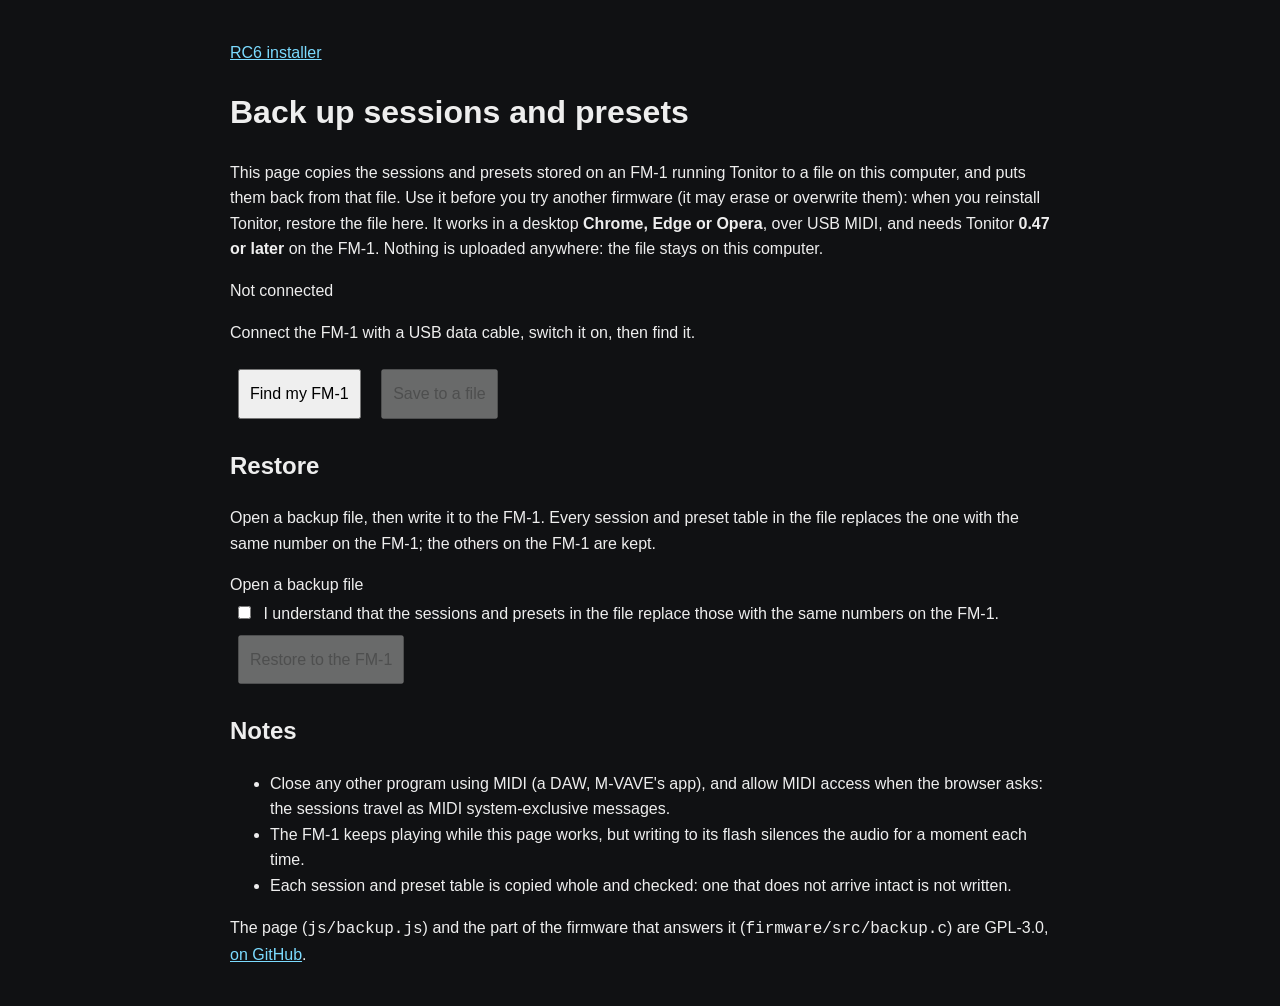
==== browser/backup/index.html @ bda4c11b "Release bocjuhn 1.0 RC6 with living engine visuals and browser player" ====
<!doctype html><html lang="en"><meta charset="utf-8"><meta name="viewport" content="width=device-width,initial-scale=1"><title>bocjuhn — backup</title><style>body{max-width:820px;margin:40px auto;padding:0 24px;background:#101113;color:#eee;font:16px/1.6 Arial}a{color:#7bdbff}button,input{font:inherit;margin:8px;padding:10px}pre{white-space:pre-wrap}section{margin:24px 0}.bar{height:10px;background:#333}.bar>div{height:10px;background:#7bdbff}</style><a href="../install.html">RC6 installer</a><main>
<h1>Back up sessions and presets</h1>
<p>This page copies the sessions and presets stored on an FM-1 running Tonitor to a file on this computer, and
  puts them back from that file. Use it before you try another firmware (it may erase or overwrite them): when
  you reinstall Tonitor, restore the file here. It works in a desktop <b>Chrome, Edge or Opera</b>, over USB
  MIDI, and needs Tonitor <b>0.47 or later</b> on the FM-1. Nothing is uploaded anywhere: the file stays on this
  computer.</p>

<div class="panel" aria-live="polite">
  <p class="status" id="status">Not connected</p>
  <p class="detail" id="detail">Connect the FM-1 with a USB data cable, switch it on, then find it.</p>
  <dl class="dev" id="facts" hidden>
    <dt>On the FM-1</dt><dd id="f-dev"></dd>
    <dt>In the file</dt><dd id="f-file">no file opened</dd>
  </dl>
  <div class="bar" id="bar" hidden><div></div></div>
  <div class="cta">
    <button class="btn" id="connect">Find my FM-1</button>
    <button class="btn primary" id="save" disabled>Save to a file</button>
  </div>
</div>

<h2>Restore</h2>
<div class="panel">
  <p>Open a backup file, then write it to the FM-1. Every session and preset table in the file
    replaces the one with the same number on the FM-1; the others on the FM-1 are kept.</p>
  <div class="cta">
    <label class="btn" for="file">Open a backup file</label>
    <input type="file" id="file" accept=".json,application/json" hidden>
  </div>
  <label class="check"><input type="checkbox" id="agree">
    <span>I understand that the sessions and presets in the file replace those with the same numbers on the
      FM-1.</span></label>
  <div class="cta">
    <button class="btn primary" id="restore" disabled>Restore to the FM-1</button>
  </div>
  <div aria-live="polite">
    <p class="status" id="r-status" hidden></p>
    <p class="detail" id="r-detail" hidden></p>
    <div class="bar" id="r-bar" hidden><div></div></div>
  </div>
</div>

<h2>Notes</h2>
<ul>
  <li>Close any other program using MIDI (a DAW, M-VAVE's app), and allow MIDI access when the browser asks:
    the sessions travel as MIDI system-exclusive messages.</li>
  <li>The FM-1 keeps playing while this page works, but writing to its flash silences the audio for a moment
    each time.</li>
  <li>Each session and preset table is copied whole and checked: one that does not arrive intact is not written.</li>
</ul>
<p class="note">The page (<code>js/backup.js</code>) and the part of the firmware that answers it
  (<code>firmware/src/backup.c</code>) are GPL-3.0, <a href="https://github.com/nzimas/tonitor">on GitHub</a>.</p>

    </main><script type="module" src="js/backup.js"></script></html>
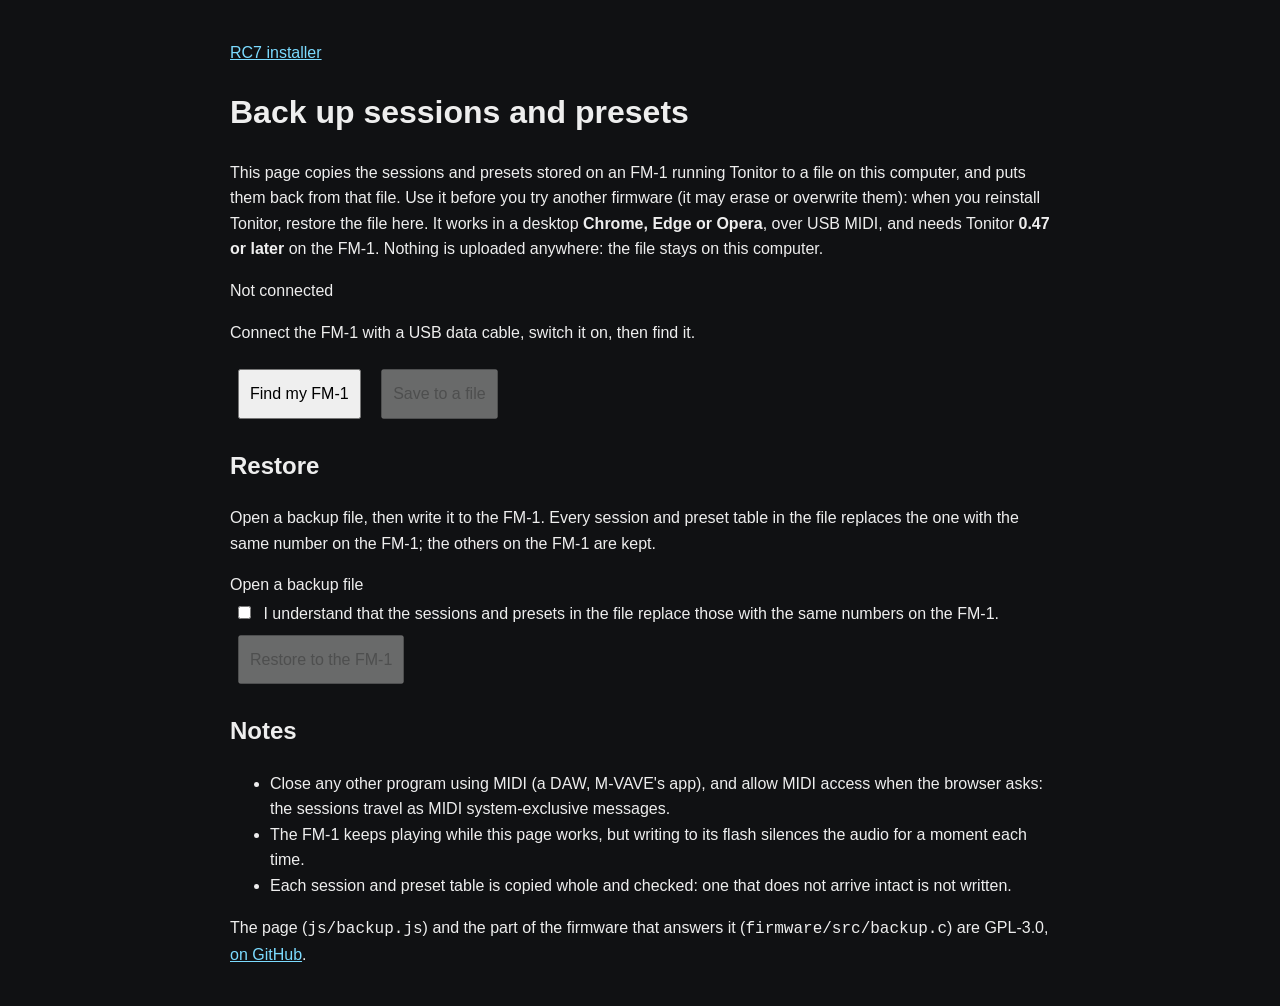
==== commit e47f1771: "Release RC7 with orbiting organisms, continuous dials and Rajdhani type" ====
--- a/browser/backup/index.html
+++ b/browser/backup/index.html
@@ -1,4 +1,4 @@
-<!doctype html><html lang="en"><meta charset="utf-8"><meta name="viewport" content="width=device-width,initial-scale=1"><title>bocjuhn — backup</title><style>body{max-width:820px;margin:40px auto;padding:0 24px;background:#101113;color:#eee;font:16px/1.6 Arial}a{color:#7bdbff}button,input{font:inherit;margin:8px;padding:10px}pre{white-space:pre-wrap}section{margin:24px 0}.bar{height:10px;background:#333}.bar>div{height:10px;background:#7bdbff}</style><a href="../install.html">RC6 installer</a><main>
+<!doctype html><html lang="en"><meta charset="utf-8"><meta name="viewport" content="width=device-width,initial-scale=1"><title>bocjuhn — backup</title><style>body{max-width:820px;margin:40px auto;padding:0 24px;background:#101113;color:#eee;font:16px/1.6 Arial}a{color:#7bdbff}button,input{font:inherit;margin:8px;padding:10px}pre{white-space:pre-wrap}section{margin:24px 0}.bar{height:10px;background:#333}.bar>div{height:10px;background:#7bdbff}</style><a href="../install.html">RC7 installer</a><main>
 <h1>Back up sessions and presets</h1>
 <p>This page copies the sessions and presets stored on an FM-1 running Tonitor to a file on this computer, and
   puts them back from that file. Use it before you try another firmware (it may erase or overwrite them): when
